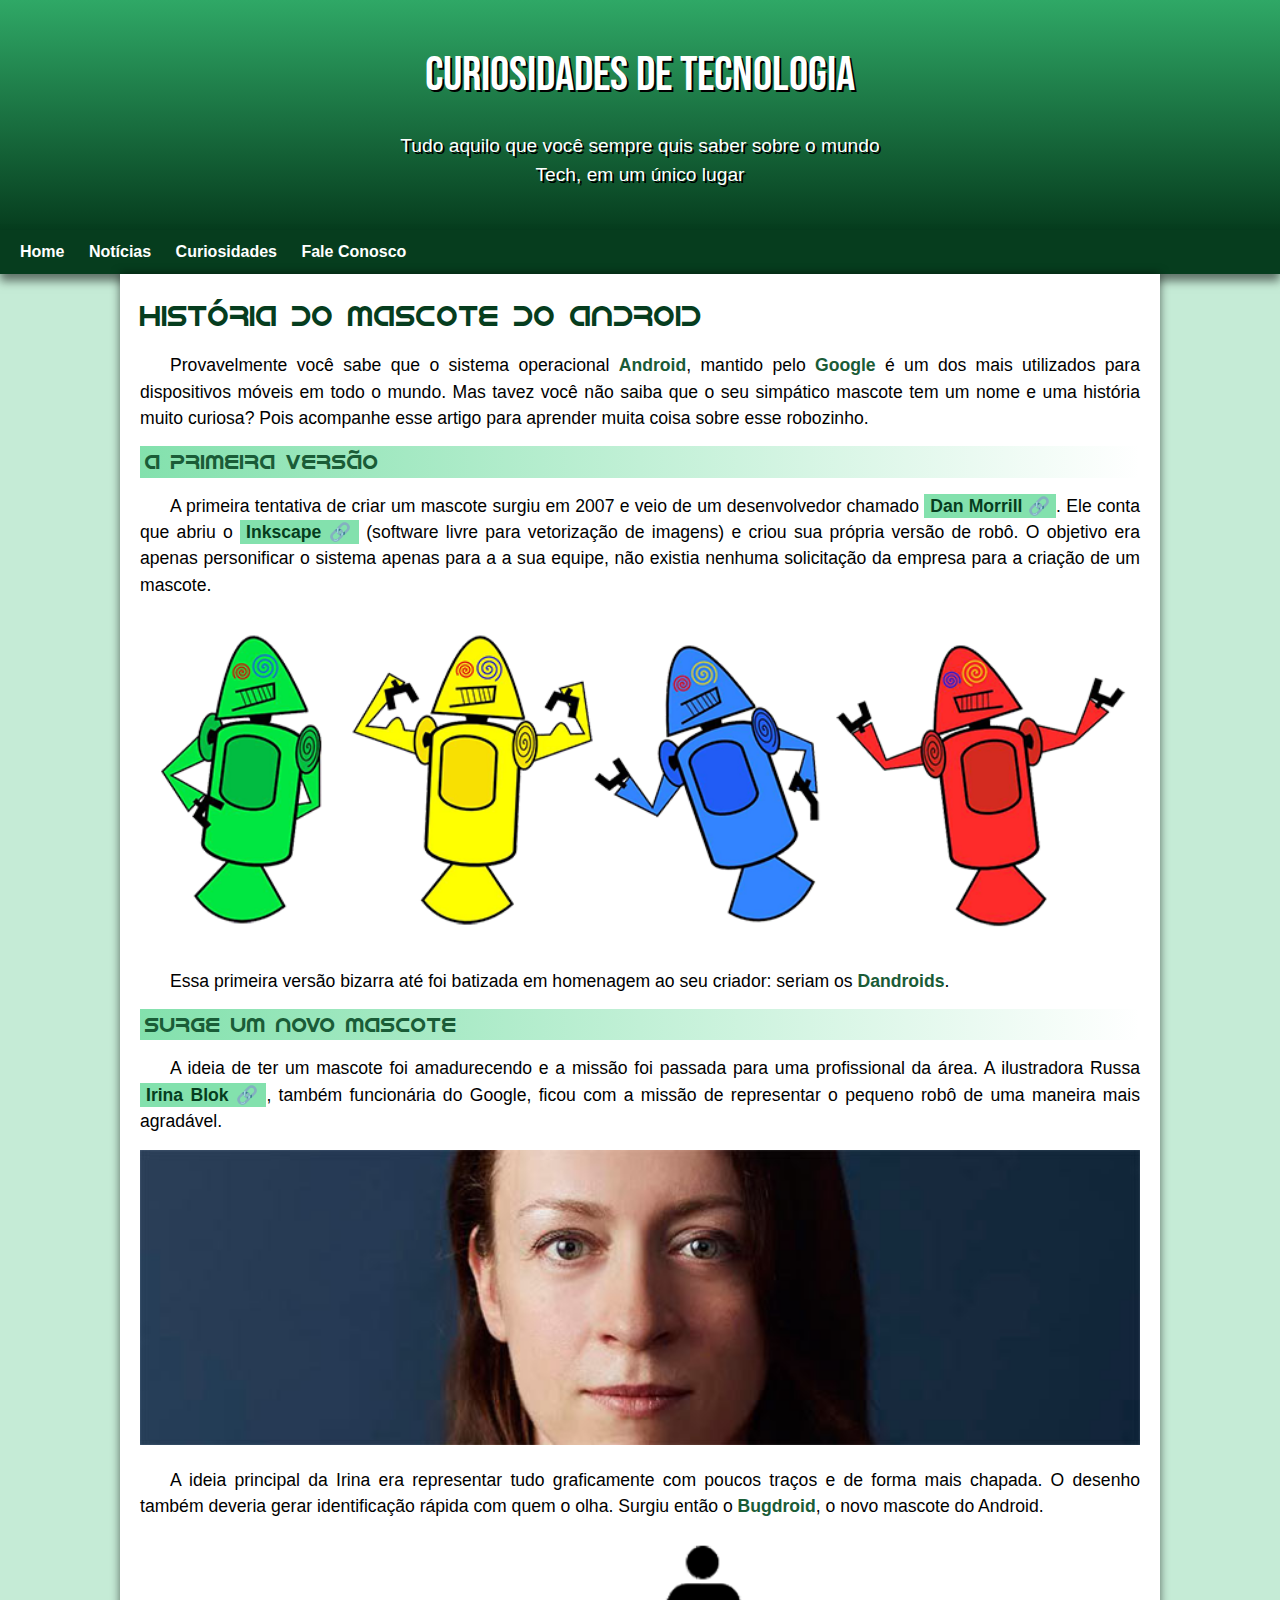
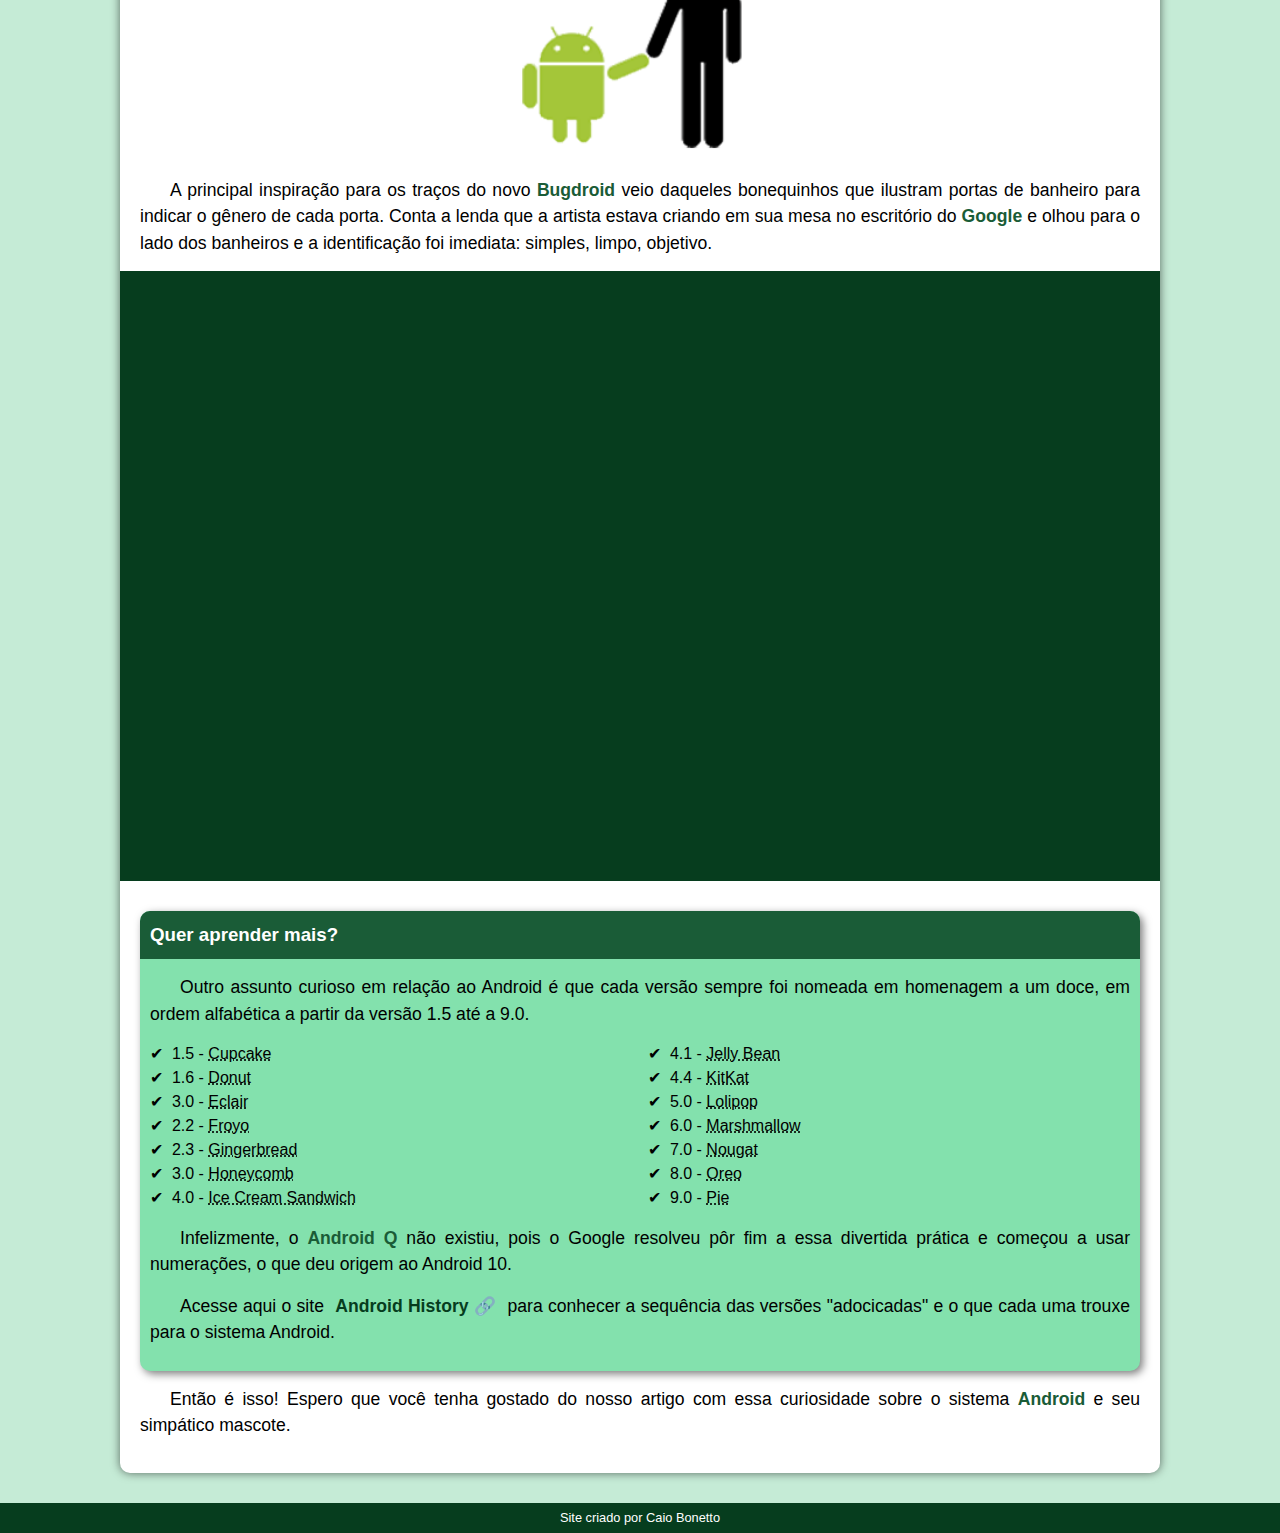
==== index.html @ e5863793 "Mudança de nome" ====
<!DOCTYPE html>
<html lang="pt-br">
<head>
    <meta charset="UTF-8">
    <meta name="viewport" content="width=device-width, initial-scale=1.0">
    <title>Como surgiu o mascote do Android</title>
    <link rel="stylesheet" href="style.css">
    <link rel="shortcut icon" href="imagens/favicon.ico" type="image/x-icon">
</head>
<body>
    <header>
        <h1>Curiosidades de Tecnologia</h1>
        <p>Tudo aquilo que você sempre quis saber sobre o mundo Tech, em um único lugar</p>
    </header>
    <nav>
        <a href="#">Home</a>
        <a href="#">Notícias</a>
        <a href="#">Curiosidades</a>
        <a href="#">Fale Conosco</a>
    </nav>
    <main>
        <article>
            <h1>História do Mascote do Android</h1>

            <p>Provavelmente você sabe que o sistema operacional <strong>Android</strong>, mantido pelo <strong>Google</strong> é um dos mais utilizados para dispositivos móveis em todo o mundo. Mas tavez você não saiba que o seu simpático mascote tem um nome e uma história muito curiosa? Pois acompanhe esse artigo para aprender muita coisa sobre esse robozinho.</p>

            <h2>A primeira versão</h2>

            <p>A primeira tentativa de criar um mascote surgiu em 2007 e veio de um desenvolvedor chamado <a href="https://androidcommunity.com/dan-morrill-shows-us-the-android-mascot-that-almost-was-20130103/" target="_blank" class="externo">Dan Morrill</a>. Ele conta que abriu o <a href="https://inkscape.org/pt-br/" target="_blank" class="externo">Inkscape</a> (software livre para vetorização de imagens) e criou sua própria versão de robô. O objetivo era apenas personificar o sistema apenas para a a sua equipe, não existia nenhuma solicitação da empresa para a criação de um mascote.</p>

            <picture>
                <source media="(max-width: 500px)" srcset="imagens/dan-droids-pq.png">
                <img src="imagens/dan-droids.png" alt="Dandroids">
            </picture>

            <p>Essa primeira versão bizarra até foi batizada em homenagem ao seu criador: seriam os <strong>Dandroids</strong>.</p>

            <h2>Surge um novo mascote</h2>

            <p>A ideia de ter um mascote foi amadurecendo e a missão foi passada para uma profissional da área. A ilustradora Russa <a href="https://www.irinablok.com/" target="_blank" class="externo">Irina Blok</a>, também funcionária do Google, ficou com a missão de representar o pequeno robô de uma maneira mais agradável.</p>

            <picture>
                <source media="(max-width: 500px)" srcset="imagens/irina-blok-pq.jpg">
                <img src="imagens/irina-blok.jpg" alt="Irina Blok">
            </picture>

            <p>A ideia principal da Irina era representar tudo graficamente com poucos traços e de forma mais chapada. O desenho também deveria gerar identificação rápida com quem o olha. Surgiu então o <strong>Bugdroid</strong>, o novo mascote do Android.</p>

            <img src="imagens/bugdroid.png" class="pequena" alt="Bugdroid">

            <p>A principal inspiração para os traços do novo <strong>Bugdroid</strong> veio daqueles bonequinhos que ilustram portas de banheiro para indicar o gênero de cada porta. Conta a lenda que a artista estava criando em sua mesa no escritório do <strong>Google</strong> e olhou para o lado dos banheiros e a identificação foi imediata: simples, limpo, objetivo.</p>

            <div class="video">
                <iframe width="560" height="315" src="https://www.youtube.com/embed/l2UDgpLz20M?si=XrUU8udOmTA0JkAA" title="YouTube video player" frameborder="0" allow="accelerometer; autoplay; clipboard-write; encrypted-media; gyroscope; picture-in-picture; web-share" allowfullscreen></iframe>
            </div>
            
            <aside>
                <h3>Quer aprender mais?</h3>

                <p>Outro assunto curioso em relação ao Android é que cada versão sempre foi nomeada em homenagem a um doce, em ordem alfabética a partir da versão 1.5 até a 9.0.</p>

                <ul>
                    <li>1.5 - <abbr title="Bolo de Copo">Cupcake</abbr></li>
                    <li>1.6 - <abbr title="Rosquinha">Donut</abbr></li>
                    <li>3.0 - <abbr title="Bomba">Eclair</abbr></li>
                    <li>2.2 - <abbr title="Iogurte Congelado">Froyo</abbr></li>
                    <li>2.3 - <abbr title="Biscoito de Gengibre">Gingerbread</abbr></li>
                    <li>3.0 - <abbr title="Favo de Mel">Honeycomb</abbr></li>
                    <li>4.0 - <abbr title="Sanduíche de Sorvete">Ice Cream Sandwich</abbr></li>
                    <li>4.1 - <abbr title="Jujuba">Jelly Bean</abbr></li>
                    <li>4.4 - <abbr title="KitKat">KitKat</abbr></li>
                    <li>5.0 - <abbr title="Pirulito">Lolipop</abbr></li>
                    <li>6.0 - <abbr title="Marshmallow">Marshmallow</abbr></li>
                    <li>7.0 - <abbr title="Torrone">Nougat</abbr></li>
                    <li>8.0 - <abbr title="Oreo">Oreo</abbr></li>
                    <li>9.0 - <abbr title="Torta">Pie</abbr></li>
                </ul>

                <p>Infelizmente, o <strong>Android Q</strong> não existiu, pois o Google resolveu pôr fim a essa divertida prática e começou a usar numerações, o que deu origem ao Android 10.</p>

                <p>Acesse aqui o site <a href="https://www.android.com/intl/en_uk/" target="_blank" class="externo">Android History</a> para conhecer a sequência das versões "adocicadas" e o que cada uma trouxe para o sistema Android.</p>
            </aside>

            <p>Então é isso! Espero que você tenha gostado do nosso artigo com essa curiosidade sobre o sistema <strong>Android</strong> e seu simpático mascote.</p>

        </article>
    </main>
    <footer>
        <p>Site criado por Caio Bonetto</p>
    </footer>
</body>
</html>
---- style.css ----
@charset "UTF-8";

@import url('https://fonts.googleapis.com/css2?family=Bebas+Neue&display=swap');

@font-face{
    font-family: 'idroid';
    src: url(../fontes/idroid.otf) format('opentype');
    font-weight: normal;
}

:root{
    --cor0: #c5ebd6;
    --cor1: #83E1AD;
    --cor2: #3DDC84;
    --cor3: #2FA866;
    --cor4: #1A5C37;
    --cor5: #063d1e;
    --font0: Arial, Verdana, Helvetica, sans-serif;
    --font1: 'Bebas Neue', cursive;
    --font2: 'idroid', cursive;
}

*{
    line-height: 1.5em;
    margin: 0px;
    padding: 0px;
}

body{
    background-color: var(--cor0);
    font-family: var(--font0);
}

a.externo::after{
    content: '\00A0\1F517';
}

header{
    background-image: linear-gradient(to bottom, var(--cor3), var(--cor5));
    min-height: 150px;
    text-align: center;
    padding: 40px;
}

header > h1{
    color: white;
    font-family: var(--font1);
    font-size: 3em;
    font-weight: normal;
    margin-bottom: 20px;
    text-shadow: 2px 2px 0px black;
}

header > p{
    font-family: var(--font0);
    font-size: 1.2em;
    color: white;
    margin-bottom: 20px;
    max-width: 500px;
    padding-left: 10px;
    padding-right: 10px;
    margin: auto;
    text-shadow: 2px 2px 0px black;
}

nav{
    background-color: var(--cor5);
    padding: 10px;
    box-shadow: 0px 7px 9px rgba(0, 0, 0, 0.514);
}

nav > a{
    color: white;
    padding: 10px;
    text-decoration: none;
    font-weight: bold;
    transition-duration: 0.7s;
}

nav > a:hover{
    background-color: var(--cor2);
    color: black;
    border-radius: 6px;
}

main{
    max-width: 1000px;
    min-width: 300px;
    background-color: white;
    margin: auto;
    margin-bottom: 30px;
    padding: 20px;
    box-shadow: 0px 0px 10px rgba(0, 0, 0, 0.562);
    border-bottom-left-radius: 10px;
    border-bottom-right-radius: 10px;
}

main h1{
    color: var(--cor5);
    font-family: var(--font2);
    font-weight: normal;
    font-size: 1.8em;
}

main h2{
    font-family: var(--font2);
    font-size: 1.3em;
    font-weight: normal;
    color: var(--cor4);
    background-image: linear-gradient(to right, var(--cor1), transparent);
    text-indent: 5px;
}

main p{
    margin: 15px 0px 15px 0px;
    text-align: justify;
    text-indent: 30px;
    font-size: 1.1em;
}

main img{
    width: 100%;
}

main img.pequena{
    max-width: 350px;
    display: block;
    margin: auto;
}

main strong{
    color: var(--cor4);
    font-weight: bold;
}

main a{
    text-decoration: none;
    font-weight: bold;
    background-color: var(--cor1);
    padding: 2px 6px;
    color: var(--cor5);
}

main a:hover{
    text-decoration: underline;
    color: var(--cor4);
}

div.video{
    background-color: var(--cor5);
    margin: 0px -20px 30px -20px;
    padding: 20px;
    padding-bottom: 59%;
    position: relative;
}

div.video > iframe{
    position: absolute;
    top: 5%;
    left: 5%;
    width: 90%;
    height: 90%;
}

aside{
    background-color: var(--cor1);
    padding: 10px;
    border-radius: 10px;
    box-shadow: 3px 3px 8px rgba(0, 0, 0, 0.514);
}

aside > ul{
    list-style-type: '\2714\00A0\00A0';
    list-style-position: inside;
    columns: 2;
}

aside > h3{
    background-color: var(--cor4);
    color: white;
    padding: 10px;
    margin: -10px -10px 0px -10px;
    border-radius: 10px 10px 0px 0px;
}

footer{
    background-color: var(--cor5);
    color: white;
    text-align: center;
    font-size: 0.8em;
    padding: 5px;
}
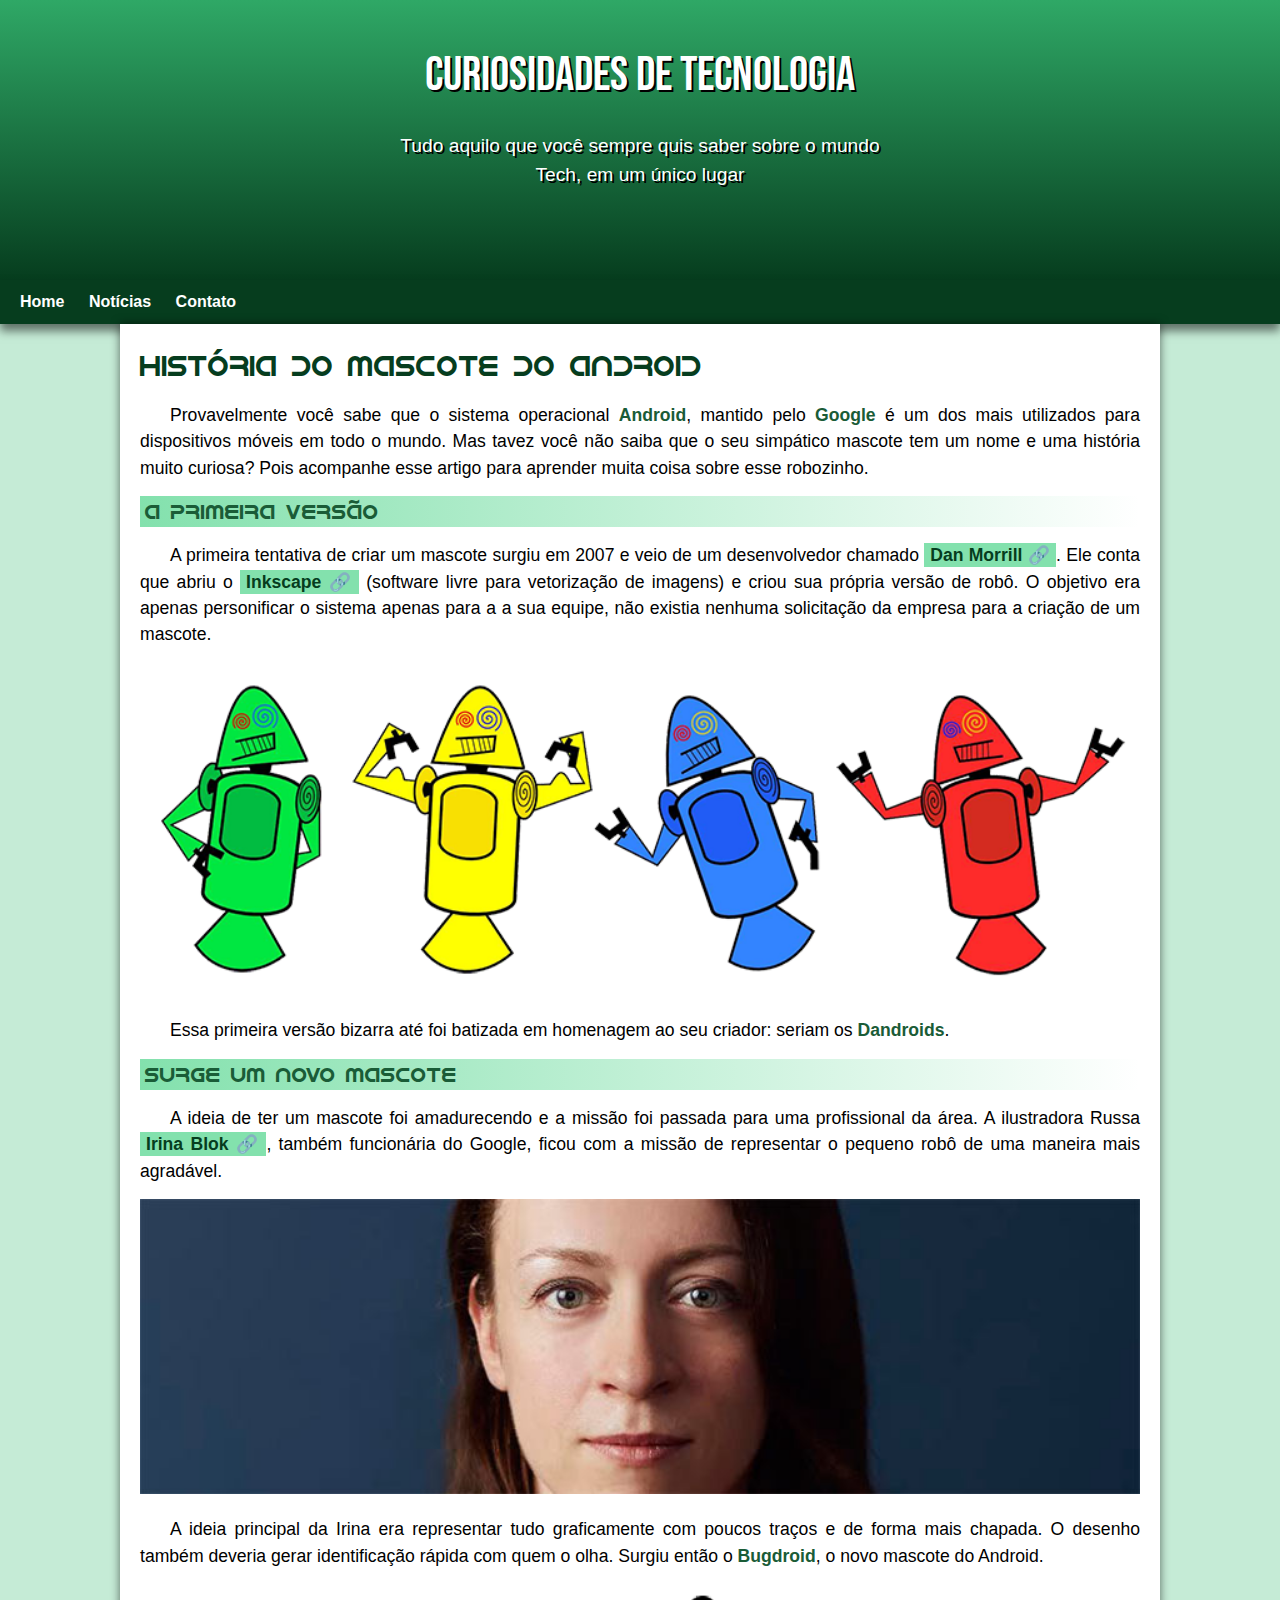
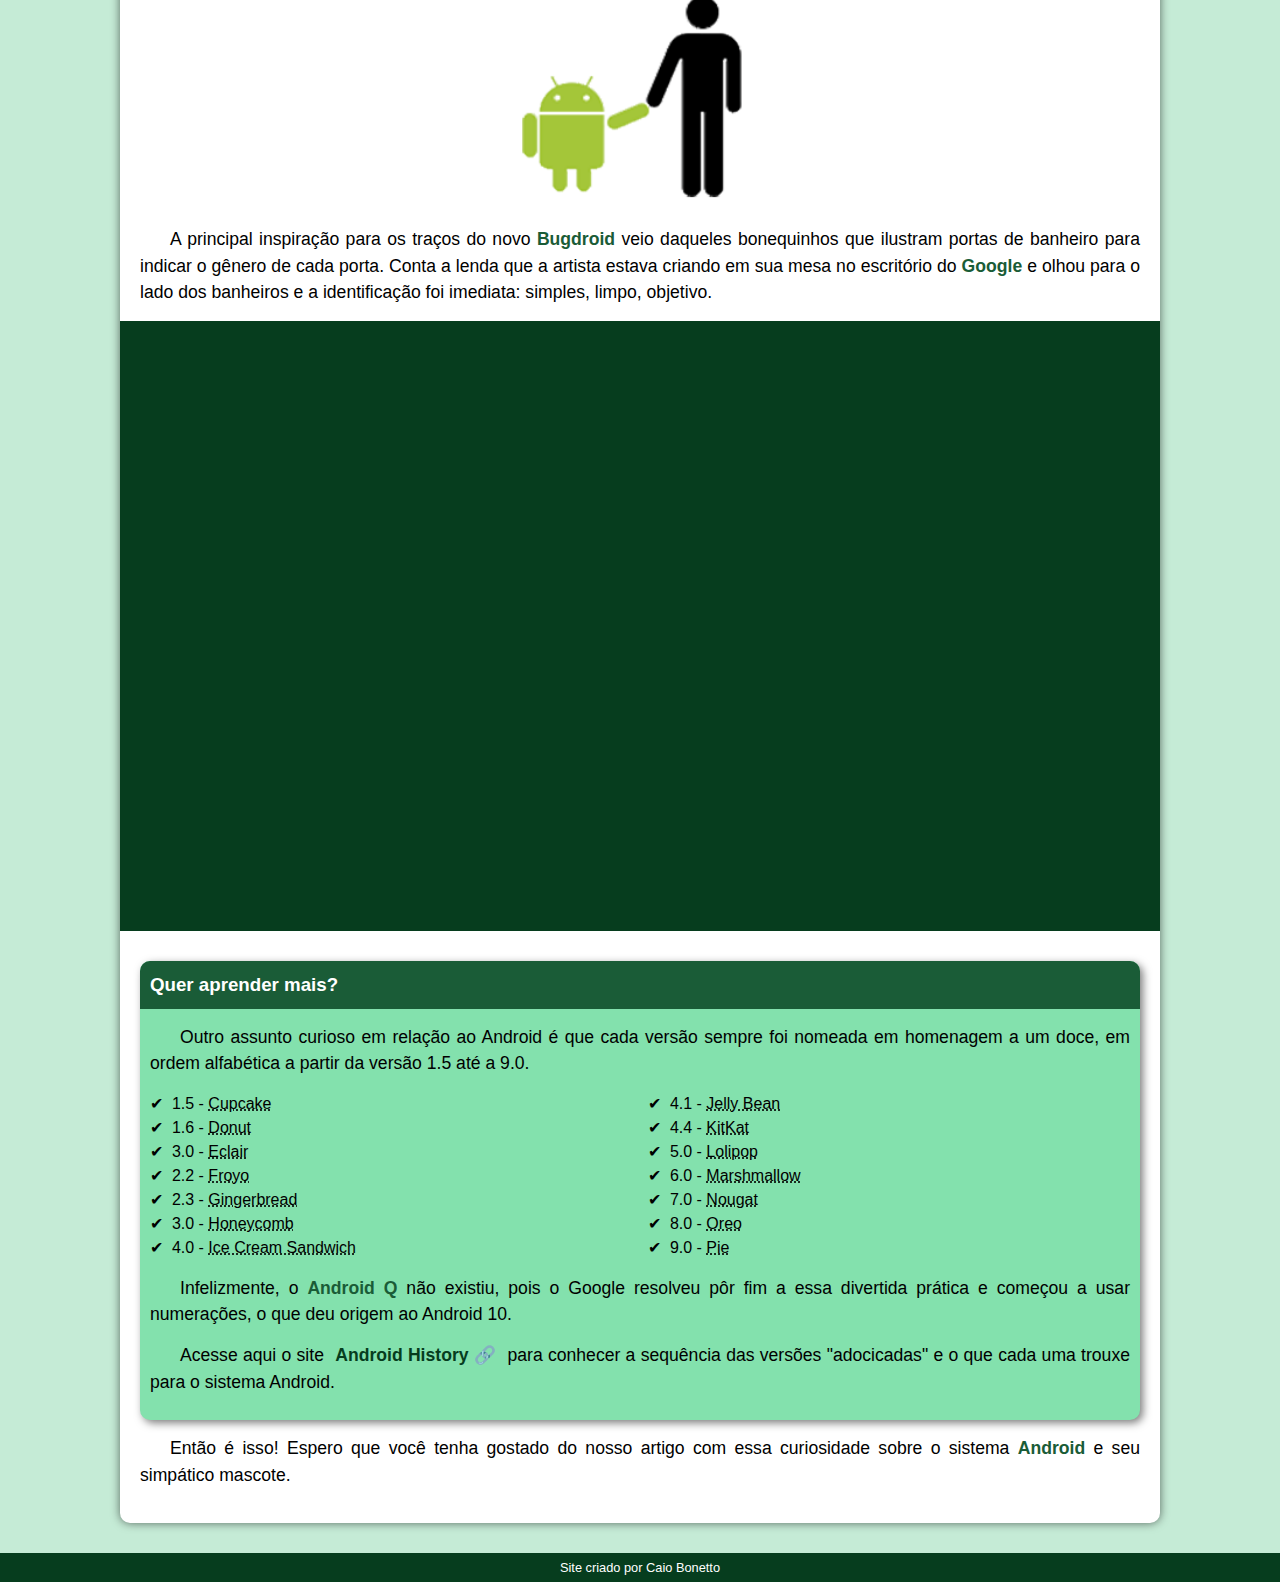
==== commit 0e5a73bd: "problema de padding corrigido" ====
--- a/index.html
+++ b/index.html
@@ -15,8 +15,7 @@
     <nav>
         <a href="#">Home</a>
         <a href="#">Notícias</a>
-        <a href="#">Curiosidades</a>
-        <a href="#">Fale Conosco</a>
+        <a href="#">Contato</a>
     </nav>
     <main>
         <article>
--- a/style.css
+++ b/style.css
@@ -55,7 +55,7 @@
     font-family: var(--font0);
     font-size: 1.2em;
     color: white;
-    margin-bottom: 20px;
+    padding-bottom: 50px;
     max-width: 500px;
     padding-left: 10px;
     padding-right: 10px;
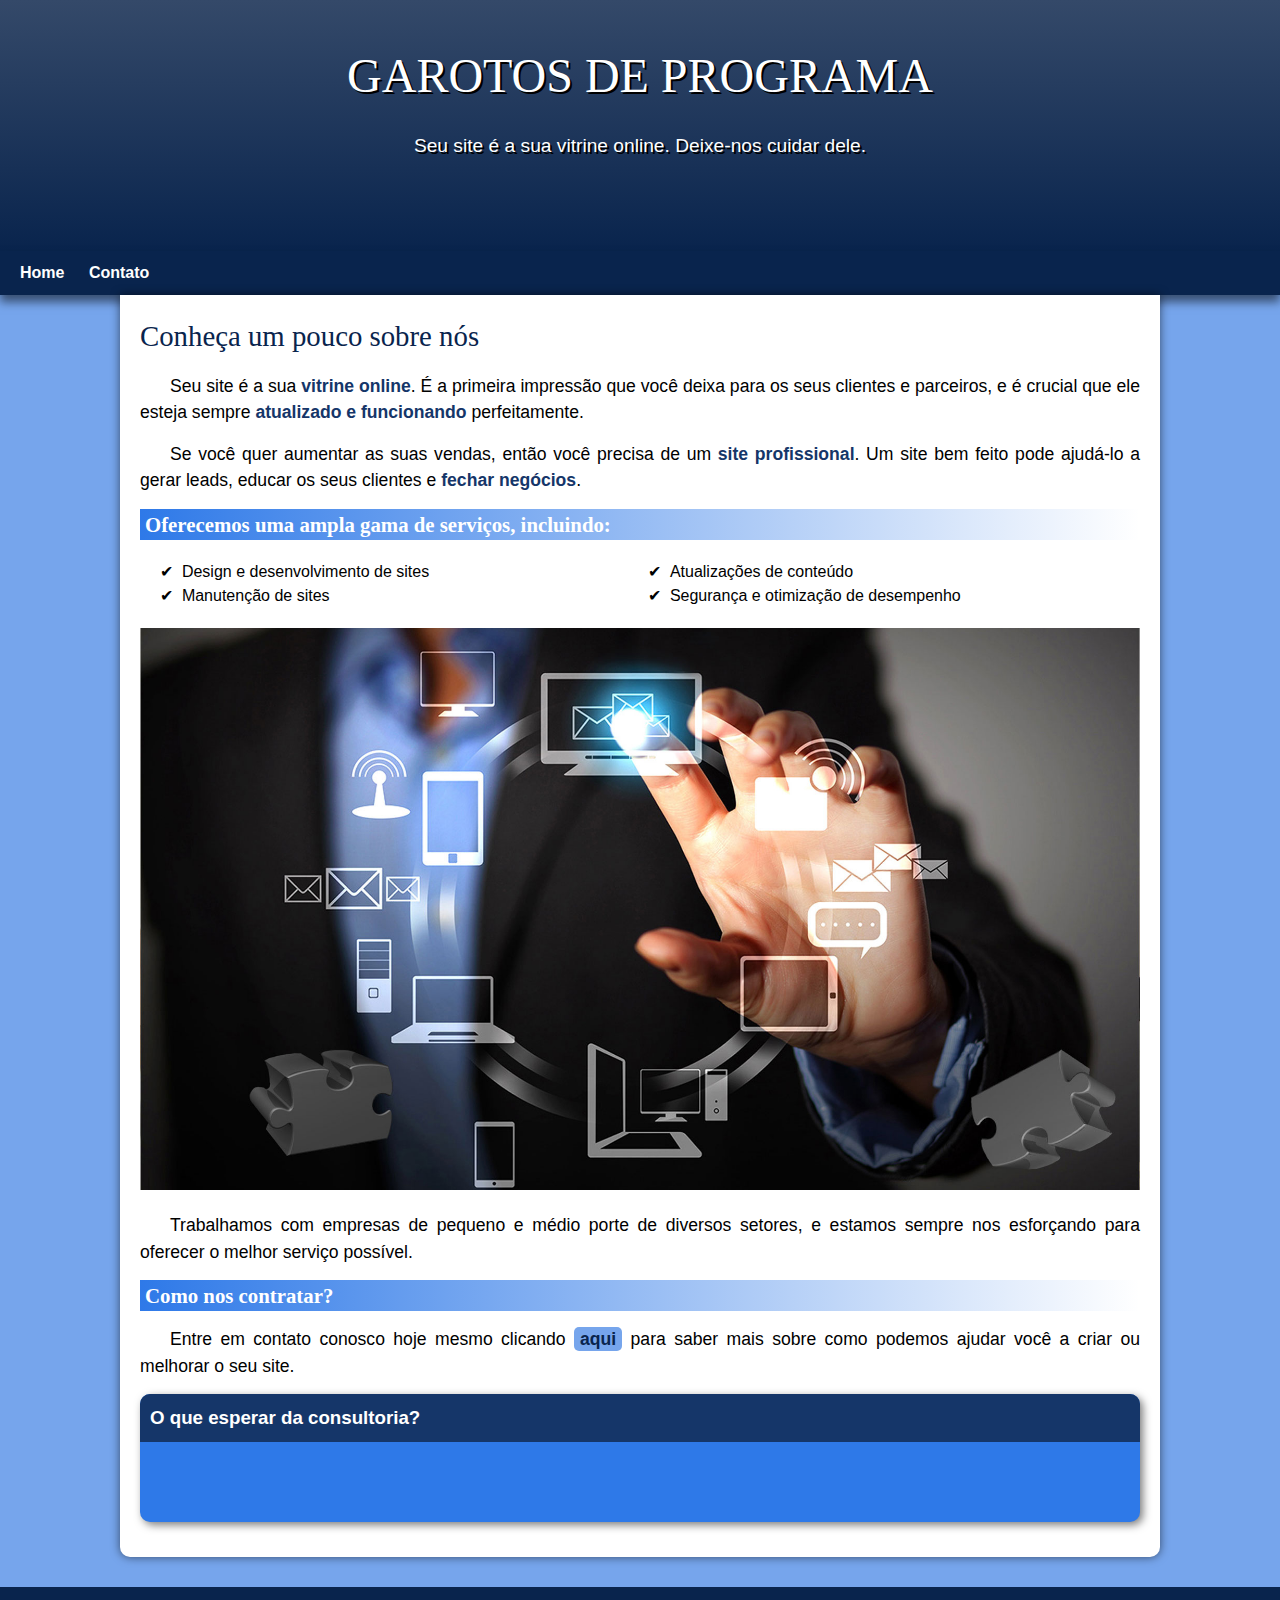
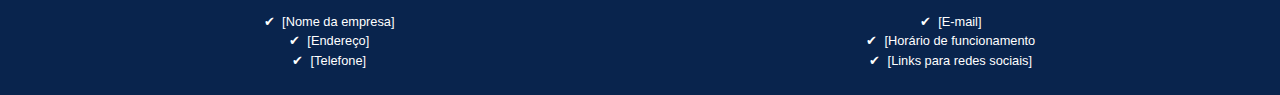
==== commit 160ec82f: "site devs" ====
--- a/index.html
+++ b/index.html
@@ -3,89 +3,73 @@
 <head>
     <meta charset="UTF-8">
     <meta name="viewport" content="width=device-width, initial-scale=1.0">
-    <title>Como surgiu o mascote do Android</title>
+    <title>Garotos de Dev</title>
     <link rel="stylesheet" href="style.css">
     <link rel="shortcut icon" href="imagens/favicon.ico" type="image/x-icon">
 </head>
 <body>
     <header>
-        <h1>Curiosidades de Tecnologia</h1>
-        <p>Tudo aquilo que você sempre quis saber sobre o mundo Tech, em um único lugar</p>
+        <h1>GAROTOS DE PROGRAMA</h1>
+        <p>Seu site é a sua vitrine online. Deixe-nos cuidar dele.</p>
     </header>
     <nav>
-        <a href="#">Home</a>
-        <a href="#">Notícias</a>
-        <a href="#">Contato</a>
+        <a href="index.html">Home</a>
+        <a href="contato.html">Contato</a>
     </nav>
     <main>
         <article>
-            <h1>História do Mascote do Android</h1>
+            <h1>Conheça um pouco sobre nós</h1>
 
-            <p>Provavelmente você sabe que o sistema operacional <strong>Android</strong>, mantido pelo <strong>Google</strong> é um dos mais utilizados para dispositivos móveis em todo o mundo. Mas tavez você não saiba que o seu simpático mascote tem um nome e uma história muito curiosa? Pois acompanhe esse artigo para aprender muita coisa sobre esse robozinho.</p>
+            <p>Seu site é a sua <strong>vitrine online</strong>. É a primeira impressão que você deixa para os seus clientes e parceiros, e é crucial que ele esteja sempre <strong>atualizado e funcionando</strong> perfeitamente.</p>
 
-            <h2>A primeira versão</h2>
+            <p>Se você quer aumentar as suas vendas, então você precisa de um <strong>site profissional</strong>. Um site bem feito pode ajudá-lo a gerar leads, educar os seus clientes e <strong>fechar negócios</strong>.</p>
 
-            <p>A primeira tentativa de criar um mascote surgiu em 2007 e veio de um desenvolvedor chamado <a href="https://androidcommunity.com/dan-morrill-shows-us-the-android-mascot-that-almost-was-20130103/" target="_blank" class="externo">Dan Morrill</a>. Ele conta que abriu o <a href="https://inkscape.org/pt-br/" target="_blank" class="externo">Inkscape</a> (software livre para vetorização de imagens) e criou sua própria versão de robô. O objetivo era apenas personificar o sistema apenas para a a sua equipe, não existia nenhuma solicitação da empresa para a criação de um mascote.</p>
+            <h2>Oferecemos uma ampla gama de serviços, incluindo:</h2>
+
+            <ul>
+                <li>Design e desenvolvimento de sites</li>
+                <li>Manutenção de sites</li>
+                <li>Atualizações de conteúdo</li>
+                <li>Segurança e otimização de desempenho</li>
+            </ul>
 
             <picture>
-                <source media="(max-width: 500px)" srcset="imagens/dan-droids-pq.png">
-                <img src="imagens/dan-droids.png" alt="Dandroids">
+                <source media="(max-width: 500px)" srcset="imagens/devs.jpeg">
+                <img src="imagens/devs.jpeg" alt="Imagem">
             </picture>
 
-            <p>Essa primeira versão bizarra até foi batizada em homenagem ao seu criador: seriam os <strong>Dandroids</strong>.</p>
+            <p>Trabalhamos com empresas de pequeno e médio porte de diversos setores, e estamos sempre nos esforçando para oferecer o melhor serviço possível.</p>
 
-            <h2>Surge um novo mascote</h2>
+            <h2>Como nos contratar?</h2>
 
-            <p>A ideia de ter um mascote foi amadurecendo e a missão foi passada para uma profissional da área. A ilustradora Russa <a href="https://www.irinablok.com/" target="_blank" class="externo">Irina Blok</a>, também funcionária do Google, ficou com a missão de representar o pequeno robô de uma maneira mais agradável.</p>
-
-            <picture>
-                <source media="(max-width: 500px)" srcset="imagens/irina-blok-pq.jpg">
-                <img src="imagens/irina-blok.jpg" alt="Irina Blok">
-            </picture>
-
-            <p>A ideia principal da Irina era representar tudo graficamente com poucos traços e de forma mais chapada. O desenho também deveria gerar identificação rápida com quem o olha. Surgiu então o <strong>Bugdroid</strong>, o novo mascote do Android.</p>
-
-            <img src="imagens/bugdroid.png" class="pequena" alt="Bugdroid">
-
-            <p>A principal inspiração para os traços do novo <strong>Bugdroid</strong> veio daqueles bonequinhos que ilustram portas de banheiro para indicar o gênero de cada porta. Conta a lenda que a artista estava criando em sua mesa no escritório do <strong>Google</strong> e olhou para o lado dos banheiros e a identificação foi imediata: simples, limpo, objetivo.</p>
-
-            <div class="video">
-                <iframe width="560" height="315" src="https://www.youtube.com/embed/l2UDgpLz20M?si=XrUU8udOmTA0JkAA" title="YouTube video player" frameborder="0" allow="accelerometer; autoplay; clipboard-write; encrypted-media; gyroscope; picture-in-picture; web-share" allowfullscreen></iframe>
-            </div>
+            <p>Entre em contato conosco hoje mesmo clicando <a href="contato.html">aqui</a> para saber mais sobre como podemos ajudar você a criar ou melhorar o seu site.</p>
             
             <aside>
-                <h3>Quer aprender mais?</h3>
+                <h3>O que esperar da consultoria?</h3>
 
-                <p>Outro assunto curioso em relação ao Android é que cada versão sempre foi nomeada em homenagem a um doce, em ordem alfabética a partir da versão 1.5 até a 9.0.</p>
+                <p></p>
 
                 <ul>
-                    <li>1.5 - <abbr title="Bolo de Copo">Cupcake</abbr></li>
-                    <li>1.6 - <abbr title="Rosquinha">Donut</abbr></li>
-                    <li>3.0 - <abbr title="Bomba">Eclair</abbr></li>
-                    <li>2.2 - <abbr title="Iogurte Congelado">Froyo</abbr></li>
-                    <li>2.3 - <abbr title="Biscoito de Gengibre">Gingerbread</abbr></li>
-                    <li>3.0 - <abbr title="Favo de Mel">Honeycomb</abbr></li>
-                    <li>4.0 - <abbr title="Sanduíche de Sorvete">Ice Cream Sandwich</abbr></li>
-                    <li>4.1 - <abbr title="Jujuba">Jelly Bean</abbr></li>
-                    <li>4.4 - <abbr title="KitKat">KitKat</abbr></li>
-                    <li>5.0 - <abbr title="Pirulito">Lolipop</abbr></li>
-                    <li>6.0 - <abbr title="Marshmallow">Marshmallow</abbr></li>
-                    <li>7.0 - <abbr title="Torrone">Nougat</abbr></li>
-                    <li>8.0 - <abbr title="Oreo">Oreo</abbr></li>
-                    <li>9.0 - <abbr title="Torta">Pie</abbr></li>
+                    
                 </ul>
 
-                <p>Infelizmente, o <strong>Android Q</strong> não existiu, pois o Google resolveu pôr fim a essa divertida prática e começou a usar numerações, o que deu origem ao Android 10.</p>
+                <p></p>
 
-                <p>Acesse aqui o site <a href="https://www.android.com/intl/en_uk/" target="_blank" class="externo">Android History</a> para conhecer a sequência das versões "adocicadas" e o que cada uma trouxe para o sistema Android.</p>
+                <p></p>
             </aside>
 
-            <p>Então é isso! Espero que você tenha gostado do nosso artigo com essa curiosidade sobre o sistema <strong>Android</strong> e seu simpático mascote.</p>
-
+            <p></p>
         </article>
     </main>
     <footer>
-        <p>Site criado por Caio Bonetto</p>
+            <ul>
+                <li>[Nome da empresa]</li>
+                <li>[Endereço]</li>
+                <li>[Telefone]</li>
+                <li>[E-mail]</li>
+                <li>[Horário de funcionamento</li>
+                <li>[Links para redes sociais]</li>
+            </ul>
     </footer>
 </body>
 </html>--- a/style.css
+++ b/style.css
@@ -9,15 +9,14 @@
 }
 
 :root{
-    --cor0: #c5ebd6;
-    --cor1: #83E1AD;
-    --cor2: #3DDC84;
-    --cor3: #2FA866;
-    --cor4: #1A5C37;
-    --cor5: #063d1e;
+    --cor0: #76A5EC;
+    --cor1: #2E79E8;
+    --cor2: #255FB7;
+    --cor3: #344969;
+    --cor4: #153669;
+    --cor5: #09244d;
     --font0: Arial, Verdana, Helvetica, sans-serif;
-    --font1: 'Bebas Neue', cursive;
-    --font2: 'idroid', cursive;
+    --font1: 'Times New Roman', Times, serif;
 }
 
 *{
@@ -45,6 +44,7 @@
 header > h1{
     color: white;
     font-family: var(--font1);
+    font-weight: bold;
     font-size: 3em;
     font-weight: normal;
     margin-bottom: 20px;
@@ -79,7 +79,7 @@
 
 nav > a:hover{
     background-color: var(--cor2);
-    color: black;
+    color: white;
     border-radius: 6px;
 }
 
@@ -97,18 +97,27 @@
 
 main h1{
     color: var(--cor5);
-    font-family: var(--font2);
+    font-family: var(--font1);
+    font-weight: bolder;
     font-weight: normal;
     font-size: 1.8em;
 }
 
 main h2{
-    font-family: var(--font2);
+    font-family: var(--font1);
     font-size: 1.3em;
     font-weight: normal;
-    color: var(--cor4);
+    font-weight: bold;
+    color: white;
     background-image: linear-gradient(to right, var(--cor1), transparent);
     text-indent: 5px;
+}
+
+main ul{
+    list-style-type: '\2714\00A0\00A0';
+    list-style-position: inside;
+    columns: 2;
+    padding: 20px;
 }
 
 main p{
@@ -136,9 +145,10 @@
 main a{
     text-decoration: none;
     font-weight: bold;
-    background-color: var(--cor1);
+    background-color: var(--cor0);
     padding: 2px 6px;
     color: var(--cor5);
+    border-radius: 5px;
 }
 
 main a:hover{
@@ -189,4 +199,11 @@
     text-align: center;
     font-size: 0.8em;
     padding: 5px;
+}
+
+footer ul{
+    list-style-type: '\2714\00A0\00A0';
+    list-style-position: inside;
+    columns: 2;
+    padding: 20px;
 }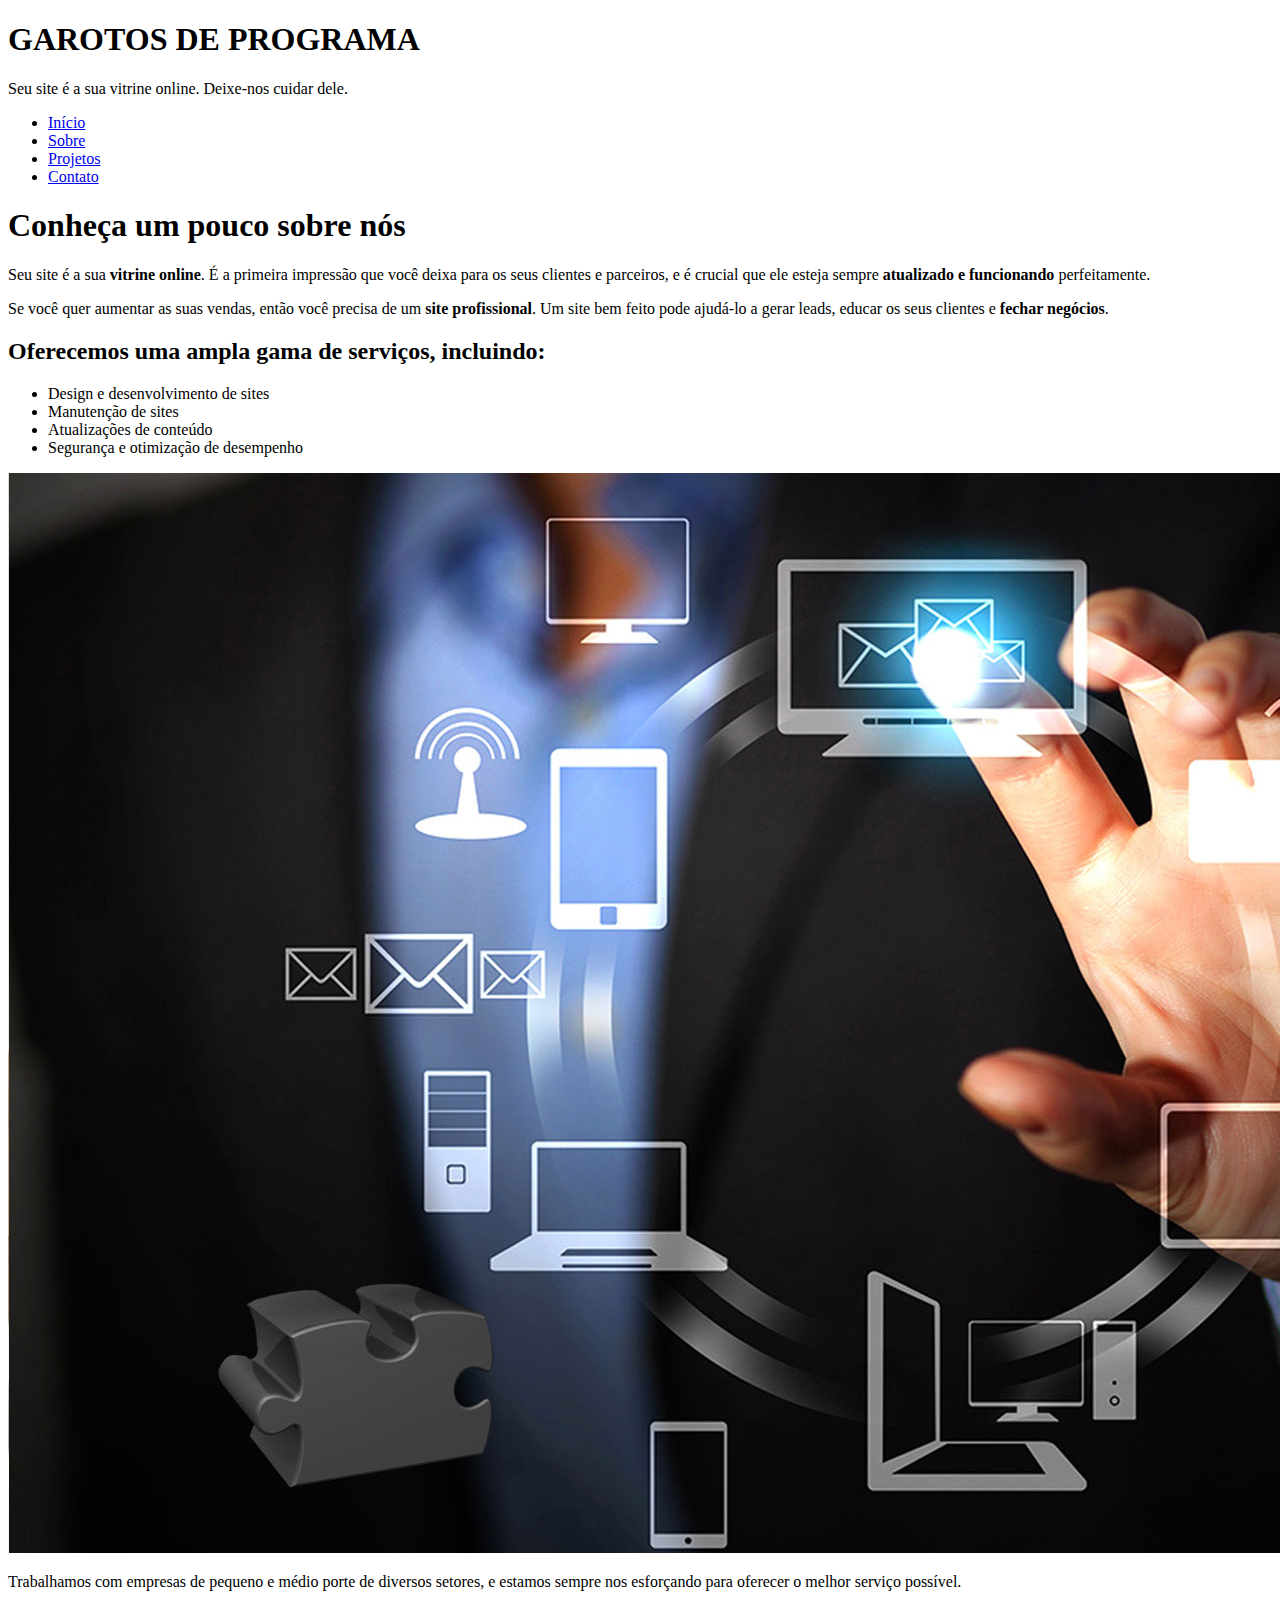
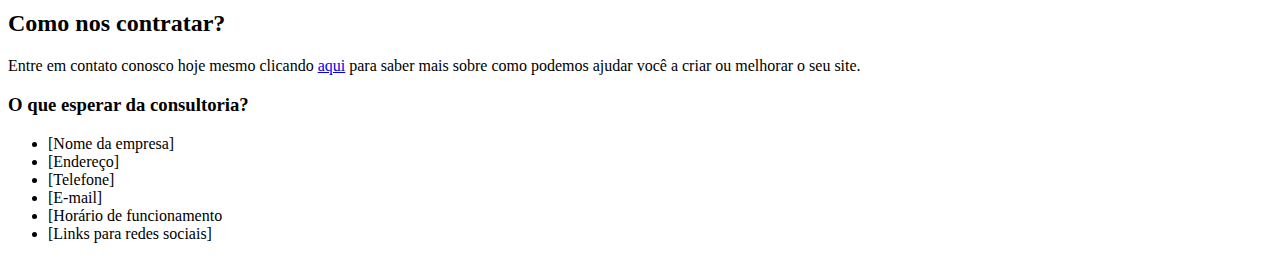
==== commit d03ed748: "começar CSS novo" ====
--- a/index.html
+++ b/index.html
@@ -13,9 +13,18 @@
         <p>Seu site é a sua vitrine online. Deixe-nos cuidar dele.</p>
     </header>
     <nav>
-        <a href="index.html">Home</a>
-        <a href="contato.html">Contato</a>
-    </nav>
+        <div class="mobile-menu">
+          <div class="line1"></div>
+          <div class="line2"></div>
+          <div class="line3"></div>
+        </div>
+        <ul class="nav-list">
+          <li><a href="index.html">Início</a></li>
+          <li><a href="sobre.html">Sobre</a></li>
+          <li><a href="projetos.html">Projetos</a></li>
+          <li><a href="contato.html">Contato</a></li>
+        </ul>
+      </nav>
     <main>
         <article>
             <h1>Conheça um pouco sobre nós</h1>
--- a/style.css
+++ b/style.css
@@ -19,7 +19,9 @@
     --font1: 'Times New Roman', Times, serif;
 }
 
-*{
+
+
+/**{
     line-height: 1.5em;
     margin: 0px;
     padding: 0px;
@@ -28,14 +30,14 @@
 body{
     background-color: var(--cor0);
     font-family: var(--font0);
-}
-
-a.externo::after{
+}*/
+
+/*a.externo::after{
     content: '\00A0\1F517';
-}
-
-header{
-    background-image: linear-gradient(to bottom, var(--cor3), var(--cor5));
+}*/
+
+/*header{
+    background-image: linear-gradient(to bottom, var(--cor5), var(--cor3));
     min-height: 150px;
     text-align: center;
     padding: 40px;
@@ -61,10 +63,53 @@
     padding-right: 10px;
     margin: auto;
     text-shadow: 2px 2px 0px black;
-}
-
-nav{
-    background-color: var(--cor5);
+}*/
+
+/* LUCAS CÓDIGO
+a {
+    color: #fff;
+    text-decoration: none;
+    transition: 0.3s;
+  }
+  
+  a:hover {
+    opacity: 0.7;
+  }
+  
+  .logo {
+    font-size: 24px;
+    text-transform: uppercase;
+    letter-spacing: 4px;
+  }
+  
+  nav {
+    display: flex;
+    justify-content: space-around;
+    align-items: center;
+    font-family: system-ui, -apple-system, Helvetica, Arial, sans-serif;
+    background: #23232e;
+    height: 8vh;
+  }
+  
+  main {
+    background: url("bg.jpg") no-repeat center center;
+    background-size: cover;
+    height: 92vh;
+  }
+  
+  .nav-list {
+    list-style: none;
+    display: flex;
+  }
+  
+  .nav-list li {
+    letter-spacing: 3px;
+    margin-left: 32px;
+  }
+  FINAL CÓDIGO LUCAS*/ 
+
+/*nav{
+    background-color: var(--cor3);
     padding: 10px;
     box-shadow: 0px 7px 9px rgba(0, 0, 0, 0.514);
 }
@@ -109,8 +154,9 @@
     font-weight: normal;
     font-weight: bold;
     color: white;
-    background-image: linear-gradient(to right, var(--cor1), transparent);
+    background-image: linear-gradient(to right, var(--cor2), var(--cor1), transparent);
     text-indent: 5px;
+    border-radius: 2px;
 }
 
 main ul{
@@ -206,4 +252,4 @@
     list-style-position: inside;
     columns: 2;
     padding: 20px;
-}+}*/